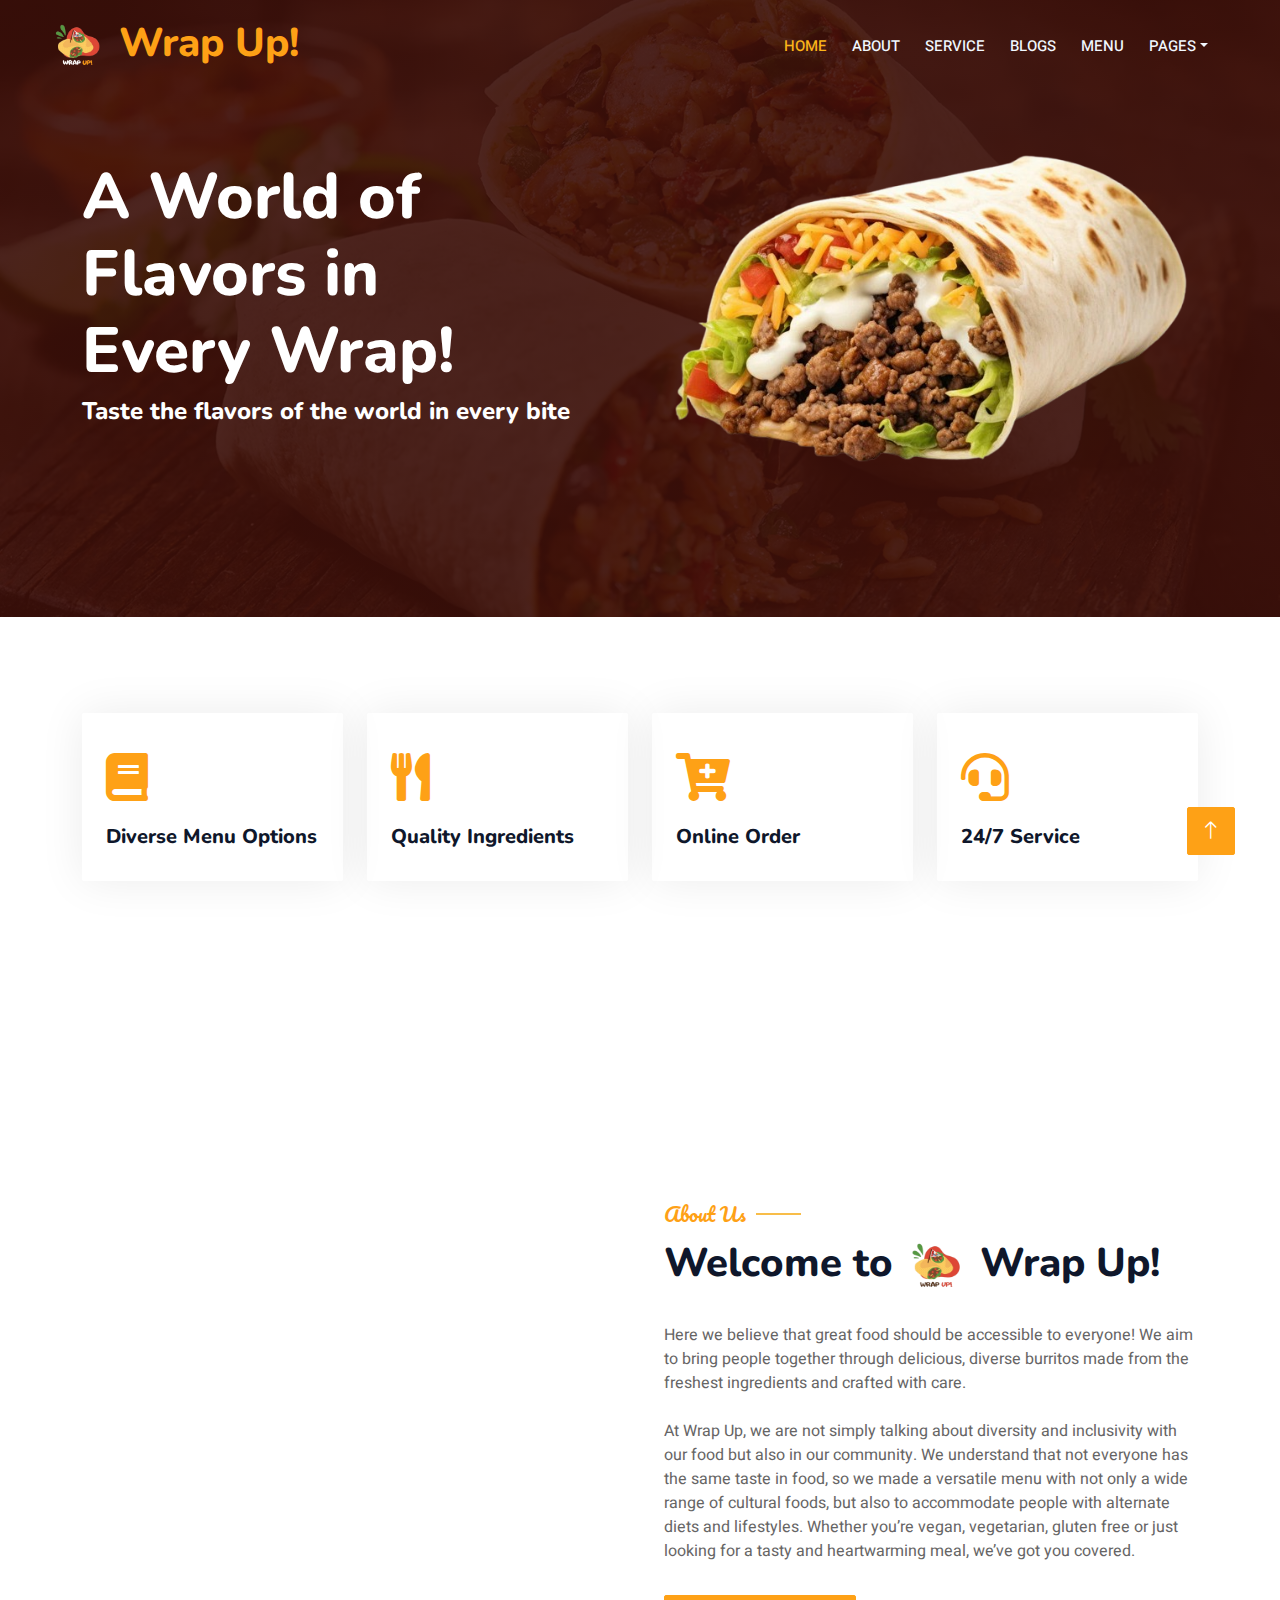
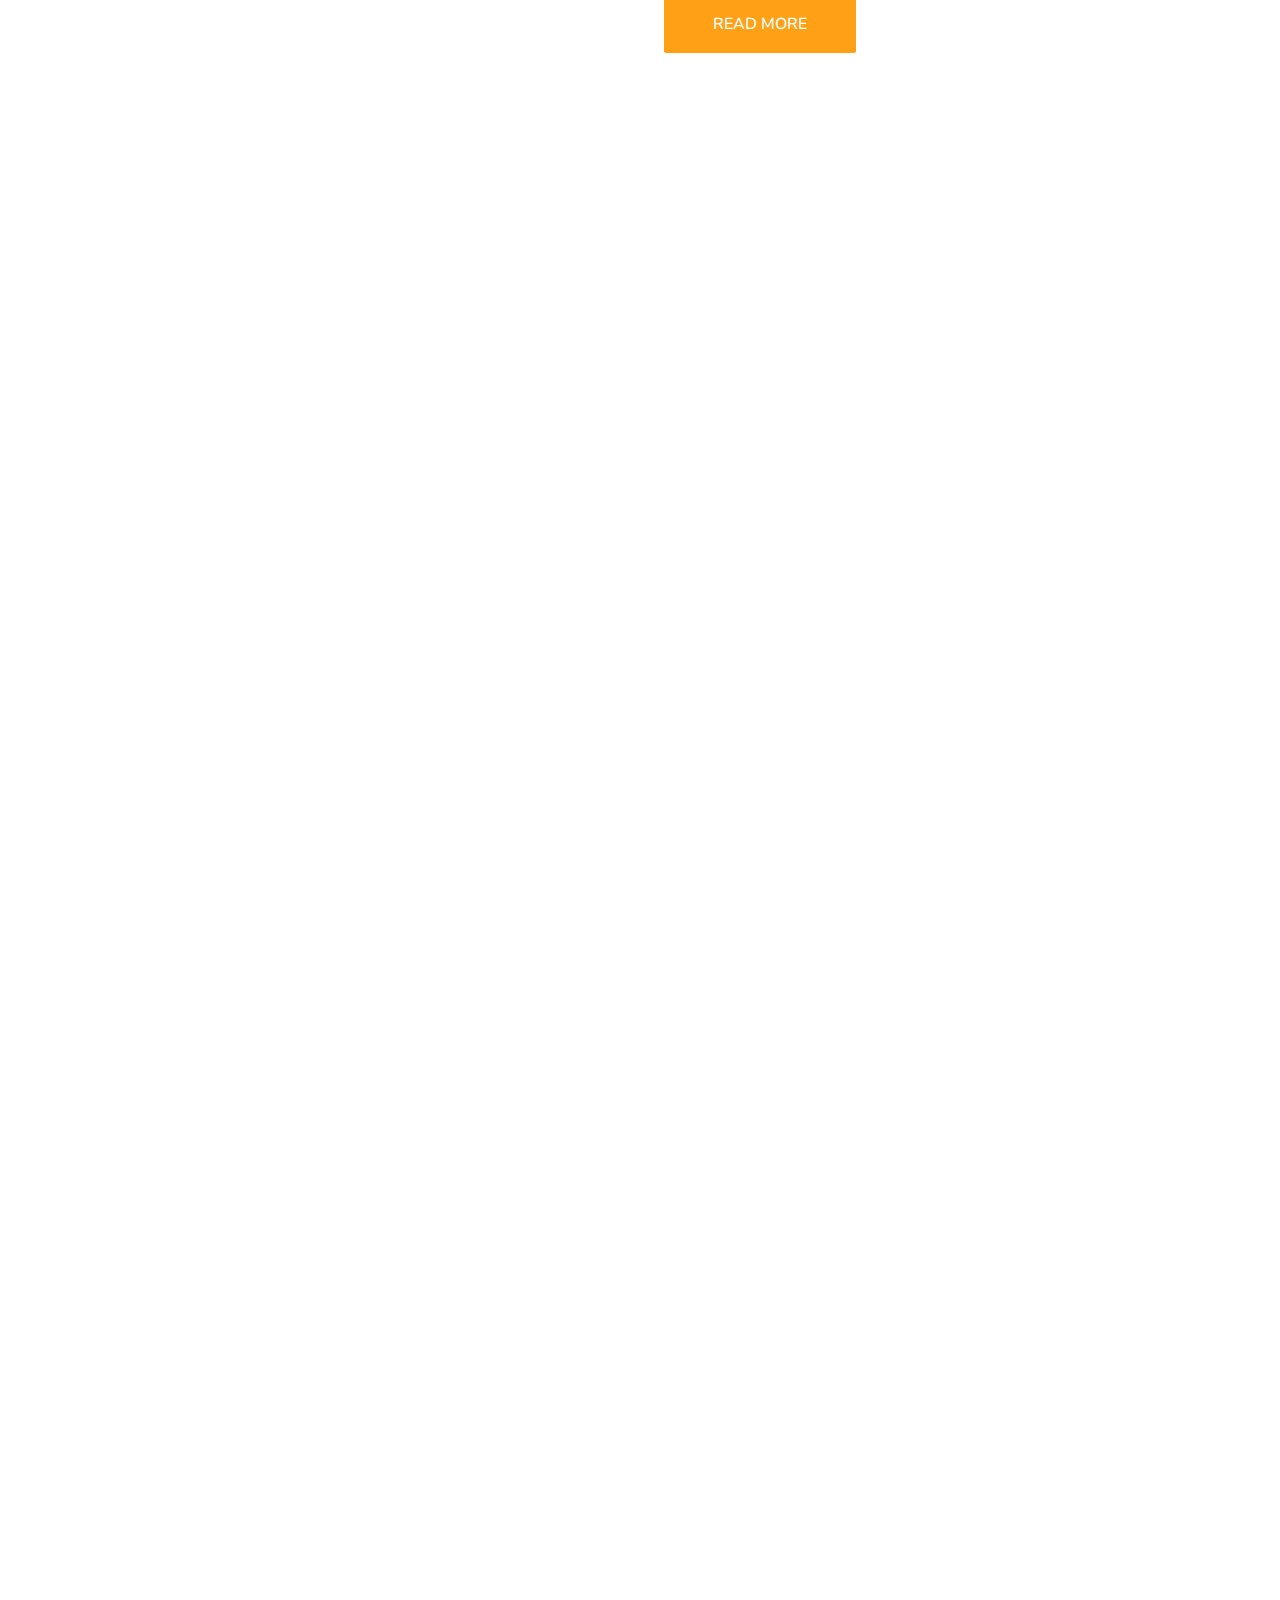
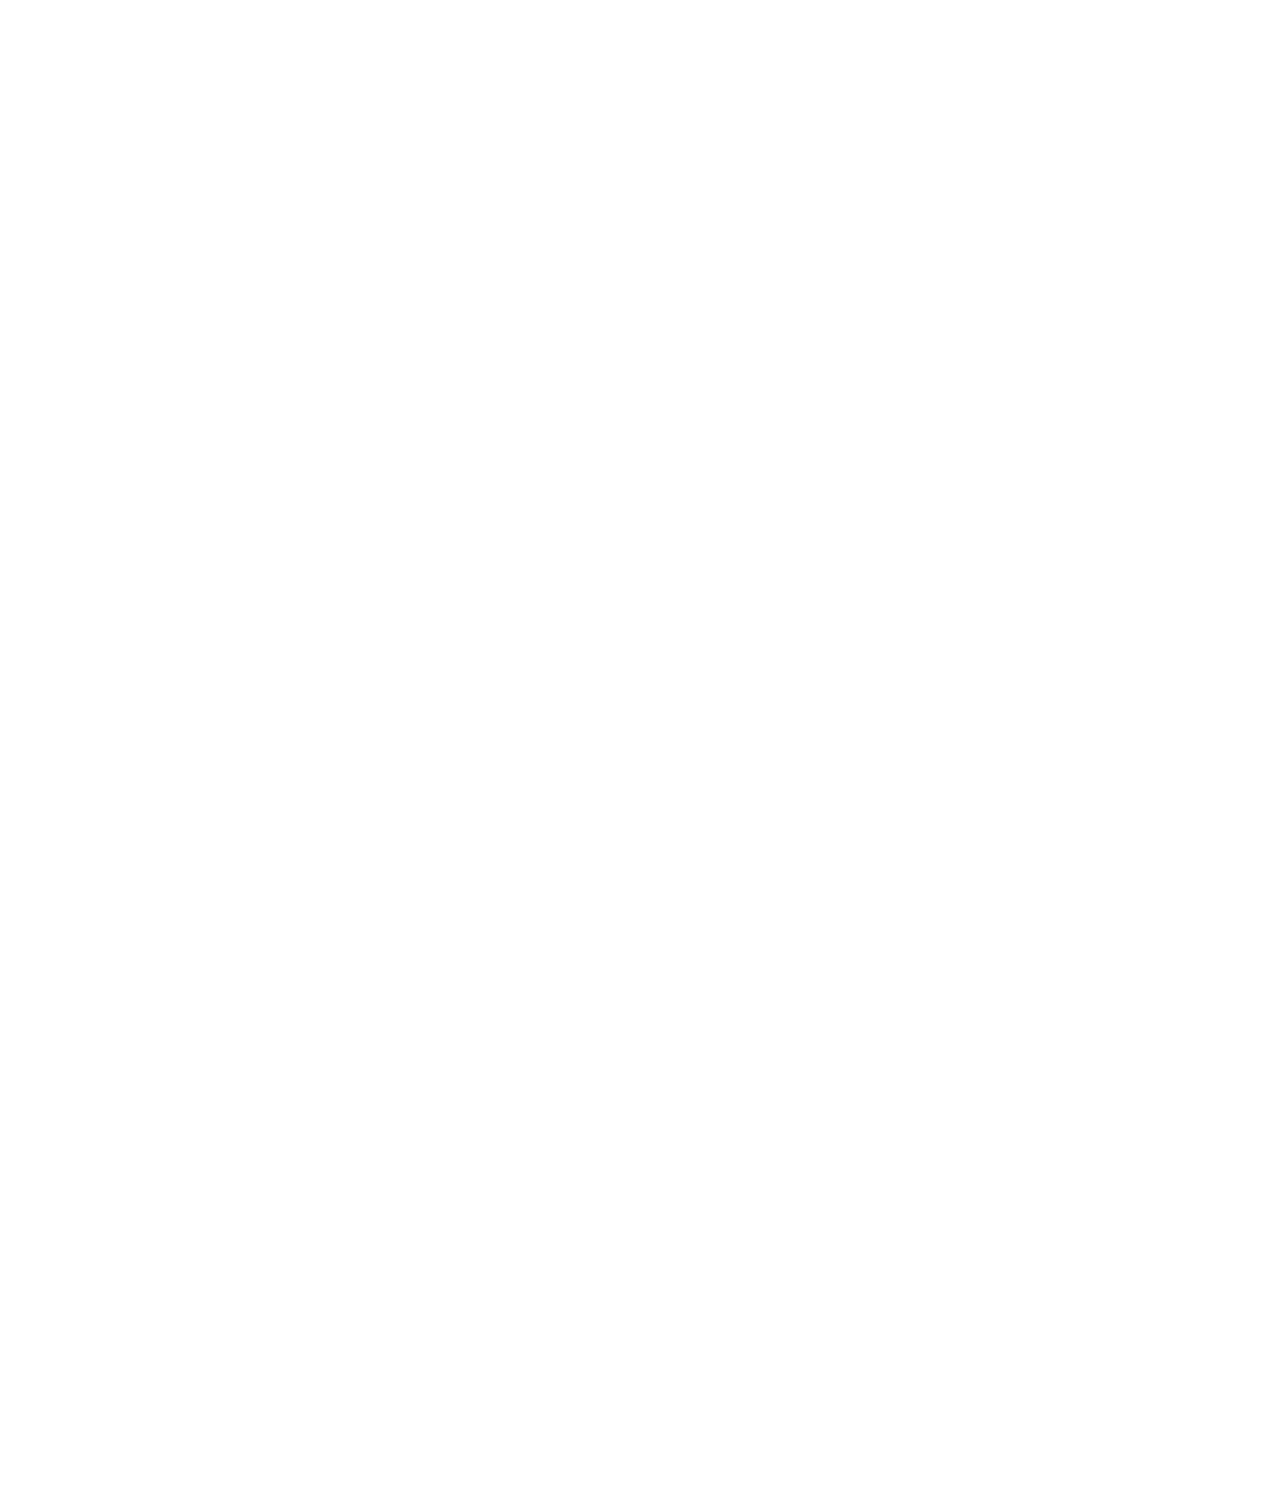
==== index.html @ 7a6b72e2 "Add files via upload" ====
<!DOCTYPE html>
<html lang="en">

<head>
    <meta charset="utf-8">
    <title>Wrap Up!</title>
    <meta content="width=device-width, initial-scale=1.0" name="viewport">
    <meta content="" name="keywords">
    <meta content="" name="description">

    <!-- Favicon -->
    <link href="img/favicon.ico" rel="icon">

    <!-- Google Web Fonts -->
    <link rel="preconnect" href="https://fonts.googleapis.com">
    <link rel="preconnect" href="https://fonts.gstatic.com" crossorigin>
    <link href="https://fonts.googleapis.com/css2?family=Heebo:wght@400;500;600&family=Nunito:wght@600;700;800&family=Pacifico&display=swap" rel="stylesheet">

    <!-- Icon Font Stylesheet -->
    <link href="https://cdnjs.cloudflare.com/ajax/libs/font-awesome/5.10.0/css/all.min.css" rel="stylesheet">
    <link href="https://cdn.jsdelivr.net/npm/bootstrap-icons@1.4.1/font/bootstrap-icons.css" rel="stylesheet">

    <!-- Libraries Stylesheet -->
    <link href="lib/animate/animate.min.css" rel="stylesheet">
    <link href="lib/owlcarousel/assets/owl.carousel.min.css" rel="stylesheet">
    <link href="lib/tempusdominus/css/tempusdominus-bootstrap-4.min.css" rel="stylesheet" />

    <!-- Customized Bootstrap Stylesheet -->
    <link href="css/bootstrap.min.css" rel="stylesheet">

    <!-- Template Stylesheet -->
    <link href="css/style.css" rel="stylesheet">
</head>

<body>
    <div class="container-xxl bg-white p-0">
        <!-- Spinner Start -->
        <div id="spinner" class="show bg-white position-fixed translate-middle w-100 vh-100 top-50 start-50 d-flex align-items-center justify-content-center">
            <div class="spinner-border text-primary" style="width: 3rem; height: 3rem;" role="status">
                <span class="sr-only">Loading...</span>
            </div>
        </div>
        <!-- Spinner End -->


        <!-- Navbar & Hero Start -->
        <div class="container-xxl position-relative p-0">
            <nav class="navbar navbar-expand-lg navbar-dark bg-dark px-4 px-lg-5 py-3 py-lg-0">
                <a href="index.html" class="navbar-brand p-0">
                    <h1 class="text-primary m-0"><img src="img/WRAP_UP_LOGO1.png"> Wrap Up!</h1>
                    <!-- <img src="img/logo.png" alt="Logo"> -->
                </a>
                <button class="navbar-toggler" type="button" data-bs-toggle="collapse" data-bs-target="#navbarCollapse">
                    <span class="fa fa-bars"></span>
                </button>
                <div class="collapse navbar-collapse" id="navbarCollapse">
                    <div class="navbar-nav ms-auto py-0 pe-4">
                        <a href="index.html" class="nav-item nav-link active">Home</a>
                        <a href="about.html" class="nav-item nav-link">About</a>
                        <a href="service.html" class="nav-item nav-link">Service</a>
			<a href="blogs.html" class="nav-item nav-link">Blogs</a>
                        <a href="menu.html" class="nav-item nav-link">Menu</a>
                        <div class="nav-item dropdown">
                            <a href="#" class="nav-link dropdown-toggle" data-bs-toggle="dropdown">Pages</a>
                            <div class="dropdown-menu m-0">
                                <a href="team.html" class="dropdown-item">Our Team</a>
                                <a href="testimonial.html" class="dropdown-item">Testimonial</a>
                            </div>
                        </div>
		</div>
	<div>
            </nav>

            <div class="container-xxl py-5 bg-dark hero-header mb-5">
                <div class="container my-5 py-5">
                    <div class="row align-items-center g-5">
                        <div class="col-lg-6 text-center text-lg-start">
                            <h1 class="display-3 text-white animated slideInLeft">A World of Flavors in<br>Every Wrap!</h1>
                            <h4 class="text-white animated slideInLeft mb-4 pb-2">Taste the flavors of the world in every bite</h4>
                        </div>
                        <div class="col-lg-6 text-center text-lg-end overflow-hidden">
                            <img class="img-fluid" src="img/burrito.png">
                        </div>
                    </div>
                </div>
            </div>
        </div>
        <!-- Navbar & Hero End -->


        <!-- Service Start -->
        <div class="container-xxl py-5">
            <div class="container">
                <div class="row g-4">
                    <div class="col-lg-3 col-sm-6 wow fadeInUp" data-wow-delay="0.1s">
                        <div class="service-item rounded pt-3">
                            <div class="p-4">
                                <i class="fa fa-3x fa-book text-primary mb-4"></i>
                                <h5>Diverse Menu Options</h5>
                            </div>
                        </div>
                    </div>
                    <div class="col-lg-3 col-sm-6 wow fadeInUp" data-wow-delay="0.3s">
                        <div class="service-item rounded pt-3">
                            <div class="p-4">
                                <i class="fa fa-3x fa-utensils text-primary mb-4"></i>
                                <h5>Quality Ingredients</h5>
                            </div>
                        </div>
                    </div>
                    <div class="col-lg-3 col-sm-6 wow fadeInUp" data-wow-delay="0.5s">
                        <div class="service-item rounded pt-3">
                            <div class="p-4">
                                <i class="fa fa-3x fa-cart-plus text-primary mb-4"></i>
                                <h5>Online Order</h5>
                            </div>
                        </div>
                    </div>
                    <div class="col-lg-3 col-sm-6 wow fadeInUp" data-wow-delay="0.7s">
                        <div class="service-item rounded pt-3">
                            <div class="p-4">
                                <i class="fa fa-3x fa-headset text-primary mb-4"></i>
                                <h5>24/7 Service</h5>
                            </div>
                        </div>
                    </div>
		<div class="col-lg-3 col-sm-6 wow fadeInUp" data-wow-delay="0.7s">
                        <div class="service-item rounded pt-3">
                            <div class="p-4">
                                <i class="fa fa-3x fa-handshake text-primary mb-4"></i>
                                <h5>Community Engagement</h5>
                            </div>
                        </div>
                    </div>
			<div class="col-lg-3 col-sm-6 wow fadeInUp" data-wow-delay="0.7s">
                        <div class="service-item rounded pt-3">
                            <div class="p-4">
                                <i class="fa fa-3x fa-globe text-primary mb-4"></i>
                                <h5>Wide-Ranging Branches</h5>
                            </div>
                        </div>
                    </div>
			<div class="col-lg-3 col-sm-6 wow fadeInUp" data-wow-delay="0.7s">
                        <div class="service-item rounded pt-3">
                            <div class="p-4">
                                <i class="fa fa-3x fa-star text-primary mb-4"></i>
                                <h5>Seasonal Specials</h5>
                            </div>
                        </div>
                    </div>
			<div class="col-lg-3 col-sm-6 wow fadeInUp" data-wow-delay="0.7s">
                        <div class="service-item rounded pt-3">
                            <div class="p-4">
                                <i class="fa fa-3x fa-tree text-primary mb-4"></i>
                                <h5>Sustainable Practices</h5>
                            </div>
                        </div>
                    </div>
                </div>
            </div>
        </div>
        <!-- Service End -->


        <!-- About Start -->
        <div class="container-xxl py-5">
            <div class="container">
                <div class="row g-5 align-items-center">
                    <div class="col-lg-6">
                        <div class="row g-3">
                            <div class="col-6 text-start">
                                <img class="img-fluid rounded w-100 wow zoomIn" data-wow-delay="0.1s" src="img/about-1.jpg">
                            </div>
                            <div class="col-6 text-start">
                                <img class="img-fluid rounded w-75 wow zoomIn" data-wow-delay="0.3s" src="img/about-2.jpg" style="margin-top: 25%;">
                            </div>
                            <div class="col-6 text-end">
                                <img class="img-fluid rounded w-75 wow zoomIn" data-wow-delay="0.5s" src="img/aboutt-3.jpg">
                            </div>
                            <div class="col-6 text-end">
                                <img class="img-fluid rounded w-100 wow zoomIn" data-wow-delay="0.7s" src="img/bg-burrito.png">
                            </div>
                        </div>
                    </div>
                    <div class="col-lg-6">
                        <h5 class="section-title ff-secondary text-start text-primary fw-normal">About Us</h5>
                        <h1 class="mb-4">Welcome to <img src= "img/WRAP_UP_LOGO.png"style="width:65px;height:65px;"> Wrap Up!</h1>
                        <p class="mb-4">Here we believe that great food should be accessible to everyone! We aim to bring people together through delicious, diverse burritos made from the freshest ingredients and crafted with care.</p>
                        <p class="mb-4">At Wrap Up, we are not simply talking about diversity and inclusivity with our food but also in our community. We understand that not everyone has the same taste in food, so we made a versatile menu with not only a wide range of cultural foods, but also to accommodate people with alternate diets and lifestyles. Whether you’re vegan, vegetarian, gluten free or just looking for a tasty and heartwarming meal, we’ve got you covered.</p>

                        <a class="btn btn-primary py-3 px-5 mt-2" href="about.html">Read More</a>
                    </div>
                </div>
            </div>
        </div>
        <!-- About End -->

	<!-- Blogs Start -->
<section class="blog-section py-5">
    <div class="container">
	<div class="text-center wow fadeInUp" data-wow-delay="0.1s">
            <h5 class="section-title ff-secondary text-center text-primary fw-normal">Blogs</h5>
            <h1 class="mb-5">Blogs</h1>
        </div>
        <div class="row g-4 justify-content-center">
            
            <!-- Blog 1: Taste the World in Every Wrap: Wrap Up! -->
            <div class="col-lg-4 col-sm-6">
                <div class="blog-container p-4 rounded shadow wow fadeInUp">
                    <h3>Taste the World in Every Wrap: Wrap Up!</h3>
                    <p>
                        Are you trying to find a spot that serves really good burritos? Do you wish to try something new and different in flavor? Or are you someone who simply wants to enjoy the flavors of their own culture? Well look no further, <b>Wrap Up</b> is here to deliver!
                    </p>
                    <a href="https://docs.google.com/document/d/1_zG4DPcIBnSYNC02WjpDcqS7SBZ_3AWkLiC0ptI9mXk/edit?tab=t.0" class="btn btn-primary mt-3">Read More</a>
                </div>
            </div>

            <!-- Blog 2: A Safe Bite, A Sustainable Future -->
            <div class="col-lg-4 col-sm-6">
                <div class="blog-container p-4 rounded shadow wow fadeInUp" data-wow-delay="0.2s">
                    <h3>A Safe Bite, A Sustainable Future</h3>
                    <p>
                        Our commitment to food safety and sustainable practices, as well as our commitment to providing quality food with the support of our local farms.
                    </p>
                    <a href="a" class="btn btn-primary mt-3">Read More</a>
                </div>
            </div>

            <!-- Blog 3: Wrap your way: Celebrating Diversity in Every Bite -->
            <div class="col-lg-4 col-sm-6">
                <div class="blog-container p-4 rounded shadow wow fadeInUp" data-wow-delay="0.4s">
                    <h3>Wrap your way: Celebrating Diversity in Every Bite</h3>
                    <p>
                        Customizable wraps and sustainable food options.
                    </p>
                    <a href="b" class="btn btn-primary mt-3">Read More</a>
                </div>
            </div>

            <!-- Blog 4: Wrap Up goes from Local to Global! -->
            <div class="col-lg-4 col-sm-6">
                <div class="blog-container p-4 rounded shadow wow fadeInUp" data-wow-delay="0.6s">
                    <h3>Wrap Up goes from Local to Global!</h3>
                    <p>
                        We, Wrap Up, a small local business, is going global!
                    </p>
                    <a href="c" class="btn btn-primary mt-3">Read More</a>
                </div>
            </div>

            <!-- Blog 5: From the Kitchen to the Classroom -->
            <div class="col-lg-4 col-sm-6">
                <div class="blog-container p-4 rounded shadow wow fadeInUp" data-wow-delay="0.8s">
                    <h3>From the Kitchen to the Classroom</h3>
                    <p>
                       	One of Wrap Up's goals and services is community engagement. We have conducted an event where we give out free food to students in public schools in need.
                    </p>
                    <a href="d" class="btn btn-primary mt-3">Read More</a>
                </div>
            </div>
        </div>
    </div>
</section>
	<!-- Blogs End -->

        <!-- Menu Start -->
        <div class="container-xxl py-5">
            <div class="container">
                <div class="text-center wow fadeInUp" data-wow-delay="0.1s">
                    <h5 class="section-title ff-secondary text-center text-primary fw-normal">Food Menu</h5>
                    <h1 class="mb-5">Most Popular Items</h1>
                </div>
                <div class="tab-class text-center wow fadeInUp" data-wow-delay="0.1s">
                    <div class="tab-content">
                        <div id="tab-1" class="tab-pane fade show p-0 active">
                            <div class="row g-4">
                                <div class="col-lg-6">
                                    <div class="d-flex align-items-center">
                                        <img class="flex-shrink-0 img-fluid rounded" src="img/1.jpg" alt="" style="width: 80px;height:70px">
                                        <div class="w-100 d-flex flex-column text-start ps-4">
                                            <h5 class="d-flex justify-content-between border-bottom pb-2">
                                                <span>Adobo Burrito</span>
						
                                            </h5>
                                        <small class="fst-italic">Tender adobo-marinated meat, rice, beans, and toppings, all wrapped in a warm flour 						tortilla.</small>
					</div>
                                    </div>
                                </div>
                                <div class="col-lg-6">
                                    <div class="d-flex align-items-center">
                                        <img class="flex-shrink-0 img-fluid rounded" src="img/2.jpg" alt="" style="width: 80px;height:70px">
                                        <div class="w-100 d-flex flex-column text-start ps-4">
                                            <h5 class="d-flex justify-content-between border-bottom pb-2">
                                                <span>Teriyaki Chicken Burrito</span>
                                            </h5>
					<small class="fst-italic">Grilled chicken glazed with teriyaki sauce, rice, veggies, and toppings, all 							wrapped in a flour tortilla.</small>
                                        </div>
                                    </div>
                                </div>
                                <div class="col-lg-6">
                                    <div class="d-flex align-items-center">
                                        <img class="flex-shrink-0 img-fluid rounded" src="img/3.jpg" alt="" style="width: 80px;height:70px">
                                        <div class="w-100 d-flex flex-column text-start ps-4">
                                            <h5 class="d-flex justify-content-between border-bottom pb-2">
                                                <span>Burrito De Carnitas</span>
                                            </h5>
						<small class="fst-italic">Slow-cooked tender pork carnitas, rice, beans, and fresh toppings, all wrapped in a flour tortilla.</small>
                                        </div>
                                    </div>
                                </div>
                                <div class="col-lg-6">
                                    <div class="d-flex align-items-center">
                                        <img class="flex-shrink-0 img-fluid rounded" src="img/4.jpg" alt="" style="width: 80px;height:70px">
                                        <div class="w-100 d-flex flex-column text-start ps-4">
                                            <h5 class="d-flex justify-content-between border-bottom pb-2">
                                                <span>Full English Breakfast Burrito</span>
                                            </h5>
						<small class="fst-italic">Scrambled eggs, bacon, sausage, baked beans, grilled tomatoes, and mushrooms, all wrapped in a flour tortilla.</small>
                                        </div>
                                    </div>
                                </div>
                                <div class="col-lg-6">
                                    <div class="d-flex align-items-center">
                                        <img class="flex-shrink-0 img-fluid rounded" src="img/5.jpg" alt="" style="width: 80px;height:70px">
                                        <div class="w-100 d-flex flex-column text-start ps-4">
                                            <h5 class="d-flex justify-content-between border-bottom pb-2">
                                                <span>Kimchi Bulgogi Burrito</span>
                                            </h5>
						<small class="fst-italic">Marinated bulgogi beef, spicy kimchi, rice, and fresh veggies, all wrapped in a flour tortilla.</small>
                                        </div>
                                    </div>
                                </div>
                                <div class="col-lg-6">
                                    <div class="d-flex align-items-center">
                                        <img class="flex-shrink-0 img-fluid rounded" src="img/6.jpg" alt="" style="width: 80px;height:70px">
                                        <div class="w-100 d-flex flex-column text-start ps-4">
                                            <h5 class="d-flex justify-content-between border-bottom pb-2">
                                                <span>Special: Burrito Albento Box</span>
                                            </h5>
					<small class="fst-italic">Burrito bowl in a bento box. Choose your own ingredients for your burrito bento with Albento and Wrap Up!</small>
                                        </div>
                                    </div>
                                </div>
                                <div class="col-lg-6">
                                    <div class="d-flex align-items-center">
                                        <img class="flex-shrink-0 img-fluid rounded" src="img/7.png" alt="" style="width: 80px;height:70px">
                                        <div class="w-100 d-flex flex-column text-start ps-4">
                                            <h5 class="d-flex justify-content-between border-bottom pb-2">
                                                <span>Duck Yangzhou Burrito</span>
                                            </h5>
					<small class="fst-italic">A warm tortilla wraps authenthic Yangzhou fried rice, tender slow-roasted duck, crisp veggies, and a touch of five-spice.</small>
                                        </div>
                                    </div>
                                </div>
                                <div class="col-lg-6">
                                    <div class="d-flex align-items-center">
                                        <img class="flex-shrink-0 img-fluid rounded" src="img/8.png" alt="" style="width: 80px;height:70px">
                                        <div class="w-100 d-flex flex-column text-start ps-4">
                                            <h5 class="d-flex justify-content-between border-bottom pb-2">
                                                <span>Special: Custom Wrap</span>
                                            </h5>
                                            <small class="fst-italic">Customize your own burrito in the 'Build Your Own Wrap' stations at our physical locations, or custom order online.</small>
                                        </div>
                                    </div>
                                </div>
                            </div>
                        </div>
                    </div>
                </div>
            </div>
        </div>
        <!-- Menu End -->

        <!-- Team Start -->
<div class="container-xxl pt-5 pb-3">
    <div class="container">
        <div class="text-center wow fadeInUp" data-wow-delay="0.1s">
            <h5 class="section-title ff-secondary text-center text-primary fw-normal">Team</h5>
            <h1 class="mb-5">Members</h1>
        </div>
        <div class="row g-4 justify-content-center">
            <div class="col-lg-3 col-md-6 wow fadeInUp" data-wow-delay="0.1s">
                <div class="team-item text-center rounded overflow-hidden">
                    <div class="rounded-circle overflow-hidden m-4">
                        <img class="img-fluid" src="img/team-1.jpg" alt="">
                    </div>
                    <h5 class="mb-0">Asenath Duerme</h5>
                    <small>Creator</small>
                    <div class="d-flex justify-content-center mt-3">
                        <a class="btn btn-square btn-primary mx-1" href=""><i class="fab fa-facebook-f"></i></a>
                        <a class="btn btn-square btn-primary mx-1" href=""><i class="fab fa-twitter"></i></a>
                        <a class="btn btn-square btn-primary mx-1" href=""><i class="fab fa-instagram"></i></a>
                    </div>
                </div>
            </div>
            <div class="col-lg-3 col-md-6 wow fadeInUp" data-wow-delay="0.5s">
                <div class="team-item text-center rounded overflow-hidden">
                    <div class="rounded-circle overflow-hidden m-4">
                        <img class="img-fluid" src="img/team-3.jpg" alt="">
                    </div>
                    <h5 class="mb-0">Barbara Llarena</h5>
                    <small>Creator</small>
                    <div class="d-flex justify-content-center mt-3">
                        <a class="btn btn-square btn-primary mx-1" href=""><i class="fab fa-facebook-f"></i></a>
                        <a class="btn btn-square btn-primary mx-1" href=""><i class="fab fa-twitter"></i></a>
                        <a class="btn btn-square btn-primary mx-1" href=""><i class="fab fa-instagram"></i></a>
                    </div>
                </div>
            </div>
            <div class="col-lg-3 col-md-6 wow fadeInUp" data-wow-delay="0.7s">
                <div class="team-item text-center rounded overflow-hidden">
                    <div class="rounded-circle overflow-hidden m-4">
                        <img class="img-fluid" src="img/isshi.png" alt="">
                    </div>
                    <h5 class="mb-0">Ishanna Papa</h5>
                    <small>Creator</small>
                    <div class="d-flex justify-content-center mt-3">
                        <a class="btn btn-square btn-primary mx-1" href=""><i class="fab fa-facebook-f"></i></a>
                        <a class="btn btn-square btn-primary mx-1" href=""><i class="fab fa-twitter"></i></a>
                        <a class="btn btn-square btn-primary mx-1" href=""><i class="fab fa-instagram"></i></a>
                    </div>
                </div>
            </div>
        </div>
    </div>
</div>
        <!-- Team End -->


        <!-- Testimonial Start -->
        <div class="container-xxl py-5 wow fadeInUp" data-wow-delay="0.1s">
            <div class="container">
                <div class="text-center">
                    <h5 class="section-title ff-secondary text-center text-primary fw-normal">Testimonial</h5>
                    <h1 class="mb-5">Our Clients Say!!!</h1>
                </div>
                <div class="owl-carousel testimonial-carousel">
                    <div class="testimonial-item bg-transparent border rounded p-4">
                        <i class="fa fa-quote-left fa-2x text-primary mb-3"></i>
                        <p>Dolor et eos labore, stet justo sed est sed. Diam sed sed dolor stet amet eirmod eos labore diam</p>
                        <div class="d-flex align-items-center">
                            <img class="img-fluid flex-shrink-0 rounded-circle" src="img/testimonial-1.jpg" style="width: 50px; height: 50px;">
                            <div class="ps-3">
                                <h5 class="mb-1">Client Name</h5>
                                <small>Profession</small>
                            </div>
                        </div>
                    </div>
                    <div class="testimonial-item bg-transparent border rounded p-4">
                        <i class="fa fa-quote-left fa-2x text-primary mb-3"></i>
                        <p>Dolor et eos labore, stet justo sed est sed. Diam sed sed dolor stet amet eirmod eos labore diam</p>
                        <div class="d-flex align-items-center">
                            <img class="img-fluid flex-shrink-0 rounded-circle" src="img/testimonial-2.jpg" style="width: 50px; height: 50px;">
                            <div class="ps-3">
                                <h5 class="mb-1">Client Name</h5>
                                <small>Profession</small>
                            </div>
                        </div>
                    </div>
                    <div class="testimonial-item bg-transparent border rounded p-4">
                        <i class="fa fa-quote-left fa-2x text-primary mb-3"></i>
                        <p>Dolor et eos labore, stet justo sed est sed. Diam sed sed dolor stet amet eirmod eos labore diam</p>
                        <div class="d-flex align-items-center">
                            <img class="img-fluid flex-shrink-0 rounded-circle" src="img/testimonial-3.jpg" style="width: 50px; height: 50px;">
                            <div class="ps-3">
                                <h5 class="mb-1">Client Name</h5>
                                <small>Profession</small>
                            </div>
                        </div>
                    </div>
                </div>
            </div>
        </div>
        <!-- Testimonial End -->
        

        <!-- Footer Start -->
        <div class="container-fluid bg-dark text-light footer pt-5 mt-5 wow fadeIn" data-wow-delay="0.1s">
            <div class="container py-5">
                <div class="row g-5">
                    <div class="col-lg-3 col-md-6">
                        <h4 class="section-title ff-secondary text-start text-primary fw-normal mb-4">Company</h4>
                        <a class="btn btn-link" href="">About Us</a>
                        <a class="btn btn-link" href="">Contact Us</a>
                        <a class="btn btn-link" href="">Reservation</a>
                        <a class="btn btn-link" href="">Privacy Policy</a>
                        <a class="btn btn-link" href="">Terms & Condition</a>
                    </div>
                    <div class="col-lg-3 col-md-6">
                        <h4 class="section-title ff-secondary text-start text-primary fw-normal mb-4">Socials</h4>
                        <p class="mb-2" style="font-size: 15px;"><i class="fa fa-envelope me-3"></i>wrap.up.official123@gmail.com</p>
                        <div class="d-flex pt-2">
                            <a class="btn btn-outline-light btn-social" href="https://www.instagram.com/_wrap__up/"><i class="fab fa-instagram"></i></a>
                            <a class="btn btn-outline-light btn-social" href="https://www.facebook.com/profile.php?id=61565704381450"><i class="fab fa-facebook-f"></i></a>
                            <a class="btn btn-outline-light btn-social" href="https://www.tiktok.com/@wrap.up.official?_t=8rDbeCfKOZt&_r=1 
"><img src="img/tiktok.png" style="width:15px";height:"15px"></i></a>
                        </div>
                    </div>
                    <div class="col-lg-3 col-md-6">
                        <h4 class="section-title ff-secondary text-start text-primary fw-normal mb-4">Open</h4>
                        <p><i class="fa fa-clock me-3"></i>24/7</p>
                    </div>
                    <div class="col-lg-3 col-md-6">
                        <h4 class="section-title ff-secondary text-start text-primary fw-normal mb-4">Newsletter</h4>
                        <p>Stay up to date on our latest news and products!</p>
                        <div class="position-relative mx-auto" style="max-width: 400px;">
                            <input class="form-control border-primary w-100 py-3 ps-4 pe-5" type="text" placeholder="Your email">
                            <button type="button" class="btn btn-primary py-2 position-absolute top-0 end-0 mt-2 me-2">SignUp</button>
                        </div>
                    </div>
                </div>
            </div>
            <div class="container">
                <div class="copyright">
                    <div class="row">
                        <div class="col-md-6 text-center text-md-start mb-3 mb-md-0">
                            &copy; <a class="border-bottom" href="#">Wrap Up!</a>, All Right Reserved. 
							
							<!--/*** This template is free as long as you keep the footer author’s credit link/attribution link/backlink. If you'd like to use the template without the footer author’s credit link/attribution link/backlink, you can purchase the Credit Removal License from "https://htmlcodex.com/credit-removal". Thank you for your support. ***/-->
							Designed By <a class="border-bottom" href="https://htmlcodex.com">HTML Codex</a>
                        </div>
                        <div class="col-md-6 text-center text-md-end">
                            <div class="footer-menu">
                                <a href="">Home</a>
                                <a href="">Cookies</a>
                                <a href="">Help</a>
                                <a href="">FQAs</a>
                            </div>
                        </div>
                    </div>
                </div>
            </div>
        </div>
        <!-- Footer End -->


        <!-- Back to Top -->
        <a href="#" class="btn btn-lg btn-primary btn-lg-square back-to-top"><i class="bi bi-arrow-up"></i></a>
    </div>

    <!-- JavaScript Libraries -->
    <script src="https://code.jquery.com/jquery-3.4.1.min.js"></script>
    <script src="https://cdn.jsdelivr.net/npm/bootstrap@5.0.0/dist/js/bootstrap.bundle.min.js"></script>
    <script src="lib/wow/wow.min.js"></script>
    <script src="lib/easing/easing.min.js"></script>
    <script src="lib/waypoints/waypoints.min.js"></script>
    <script src="lib/counterup/counterup.min.js"></script>
    <script src="lib/owlcarousel/owl.carousel.min.js"></script>
    <script src="lib/tempusdominus/js/moment.min.js"></script>
    <script src="lib/tempusdominus/js/moment-timezone.min.js"></script>
    <script src="lib/tempusdominus/js/tempusdominus-bootstrap-4.min.js"></script>

    <!-- Template Javascript -->
    <script src="js/main.js"></script>
</body>

</html>
---- css/style.css ----
/********** Template CSS **********/
:root {
    --primary: #f8bd49;
    --light: #F1F8FF;
    --dark: #921e04;
}

.ff-secondary {
    font-family: 'Pacifico', cursive;
}

.fw-medium {
    font-weight: 600 !important;
}

.fw-semi-bold {
    font-weight: 700 !important;
}

.back-to-top {
    position: fixed;
    display: none;
    right: 45px;
    bottom: 45px;
    z-index: 99;
}


/*** Spinner ***/
#spinner {
    opacity: 0;
    visibility: hidden;
    transition: opacity .5s ease-out, visibility 0s linear .5s;
    z-index: 99999;
}

#spinner.show {
    transition: opacity .5s ease-out, visibility 0s linear 0s;
    visibility: visible;
    opacity: 1;
}


/*** Button ***/
.btn {
    font-family: 'Nunito', sans-serif;
    font-weight: 500;
    text-transform: uppercase;
    transition: .5s;
}

.btn.btn-primary,
.btn.btn-secondary {
    color: #FFFFFF;
}

.btn-square {
    width: 38px;
    height: 38px;
}

.btn-sm-square {
    width: 32px;
    height: 32px;
}

.btn-lg-square {
    width: 48px;
    height: 48px;
}

.btn-square,
.btn-sm-square,
.btn-lg-square {
    padding: 0;
    display: flex;
    align-items: center;
    justify-content: center;
    font-weight: normal;
    border-radius: 2px;
}


/*** Navbar ***/
.navbar-dark .navbar-nav .nav-link {
    position: relative;
    margin-left: 25px;
    padding: 35px 0;
    font-size: 15px;
    color: var(--light) !important;
    text-transform: uppercase;
    font-weight: 500;
    outline: none;
    transition: .5s;
}

.sticky-top.navbar-dark .navbar-nav .nav-link {
    padding: 20px 0;
}

.navbar-dark .navbar-nav .nav-link:hover,
.navbar-dark .navbar-nav .nav-link.active {
    color: #fcb519 !important;
}

.navbar-dark .navbar-brand img {
    max-height: 60px;
    transition: .5s;
}

.sticky-top.navbar-dark .navbar-brand img {
    max-height: 45px;
}

@media (max-width: 991.98px) {
    .sticky-top.navbar-dark {
        position: relative;
    }

    .navbar-dark .navbar-collapse {
        margin-top: 15px;
        border-top: 1px solid rgba(255, 255, 255, .1)
    }

    .navbar-dark .navbar-nav .nav-link,
    .sticky-top.navbar-dark .navbar-nav .nav-link {
        padding: 10px 0;
        margin-left: 0;
    }

    .navbar-dark .navbar-brand img {
        max-height: 45px;
    }
}

@media (min-width: 992px) {
    .navbar-dark {
        position: absolute;
        width: 100%;
        top: 0;
        left: 0;
        z-index: 999;
        background: transparent !important;
    }
    
    .sticky-top.navbar-dark {
        position: fixed;
        background: var(--dark) !important;
    }
}


/*** Hero Header ***/
.hero-header {
    background: linear-gradient(rgba(59, 15, 9,.9), rgba(59, 15, 9,.9)), url(../img/bg-burrito.png);
    background-position: center center;
    background-repeat: no-repeat;
    background-size: cover;
}

.breadcrumb-item + .breadcrumb-item::before {
    color: rgba(255, 255, 255, .5);
}


/*** Section Title ***/
.section-title {
    position: relative;
    display: inline-block;
}

.section-title::before {
    position: absolute;
    content: "";
    width: 45px;
    height: 2px;
    top: 50%;
    left: -55px;
    margin-top: -1px;
    background: var(--primary);
}

.section-title::after {
    position: absolute;
    content: "";
    width: 45px;
    height: 2px;
    top: 50%;
    right: -55px;
    margin-top: -1px;
    background: var(--primary);
}

.section-title.text-start::before,
.section-title.text-end::after {
    display: none;
}


/*** Service ***/
.service-item {
    box-shadow: 0 0 45px rgba(0, 0, 0, .08);
    transition: .5s;
}

.service-item:hover {
    background: var(--primary);
}

.service-item * {
    transition: .5s;
}

.service-item:hover * {
    color: var(--light) !important;
}


/*** Food Menu ***/
.nav-pills .nav-item .active {
    border-bottom: 2px solid var(--primary);
}

/*** Team ***/
.team-item {
    box-shadow: 0 0 45px rgba(0, 0, 0, .08);
    height: calc(100% - 38px);
    transition: .5s;
}

.team-item img {
    transition: .5s;
}

.team-item:hover img {
    transform: scale(1.1);
}

.team-item:hover {
    height: 100%;
}

.team-item .btn {
    border-radius: 38px 38px 0 0;
}


/*** Testimonial ***/
.testimonial-carousel .owl-item .testimonial-item,
.testimonial-carousel .owl-item.center .testimonial-item * {
    transition: .5s;
}

.testimonial-carousel .owl-item.center .testimonial-item {
    background: var(--primary) !important;
    border-color: var(--primary) !important;
}

.testimonial-carousel .owl-item.center .testimonial-item * {
    color: var(--light) !important;
}

.testimonial-carousel .owl-dots {
    margin-top: 24px;
    display: flex;
    align-items: flex-end;
    justify-content: center;
}

.testimonial-carousel .owl-dot {
    position: relative;
    display: inline-block;
    margin: 0 5px;
    width: 15px;
    height: 15px;
    border: 1px solid #CCCCCC;
    border-radius: 15px;
    transition: .5s;
}

.testimonial-carousel .owl-dot.active {
    background: var(--primary);
    border-color: var(--primary);
}


/*** Footer ***/
.footer .btn.btn-social {
    margin-right: 5px;
    width: 35px;
    height: 35px;
    display: flex;
    align-items: center;
    justify-content: center;
    color: var(--light);
    border: 1px solid #FFFFFF;
    border-radius: 35px;
    transition: .3s;
}

.footer .btn.btn-social:hover {
    color: var(--primary);
}

.footer .btn.btn-link {
    display: block;
    margin-bottom: 5px;
    padding: 0;
    text-align: left;
    color: #FFFFFF;
    font-size: 15px;
    font-weight: normal;
    text-transform: capitalize;
    transition: .3s;
}

.footer .btn.btn-link::before {
    position: relative;
    content: "\f105";
    font-family: "Font Awesome 5 Free";
    font-weight: 900;
    margin-right: 10px;
}

.footer .btn.btn-link:hover {
    letter-spacing: 1px;
    box-shadow: none;
}

.footer .copyright {
    padding: 25px 0;
    font-size: 15px;
    border-top: 1px solid rgba(256, 256, 256, .1);
}

.footer .copyright a {
    color: var(--light);
}

.footer .footer-menu a {
    margin-right: 15px;
    padding-right: 15px;
    border-right: 1px solid rgba(255, 255, 255, .1);
}

.footer .footer-menu a:last-child {
    margin-right: 0;
    padding-right: 0;
    border-right: none;
}
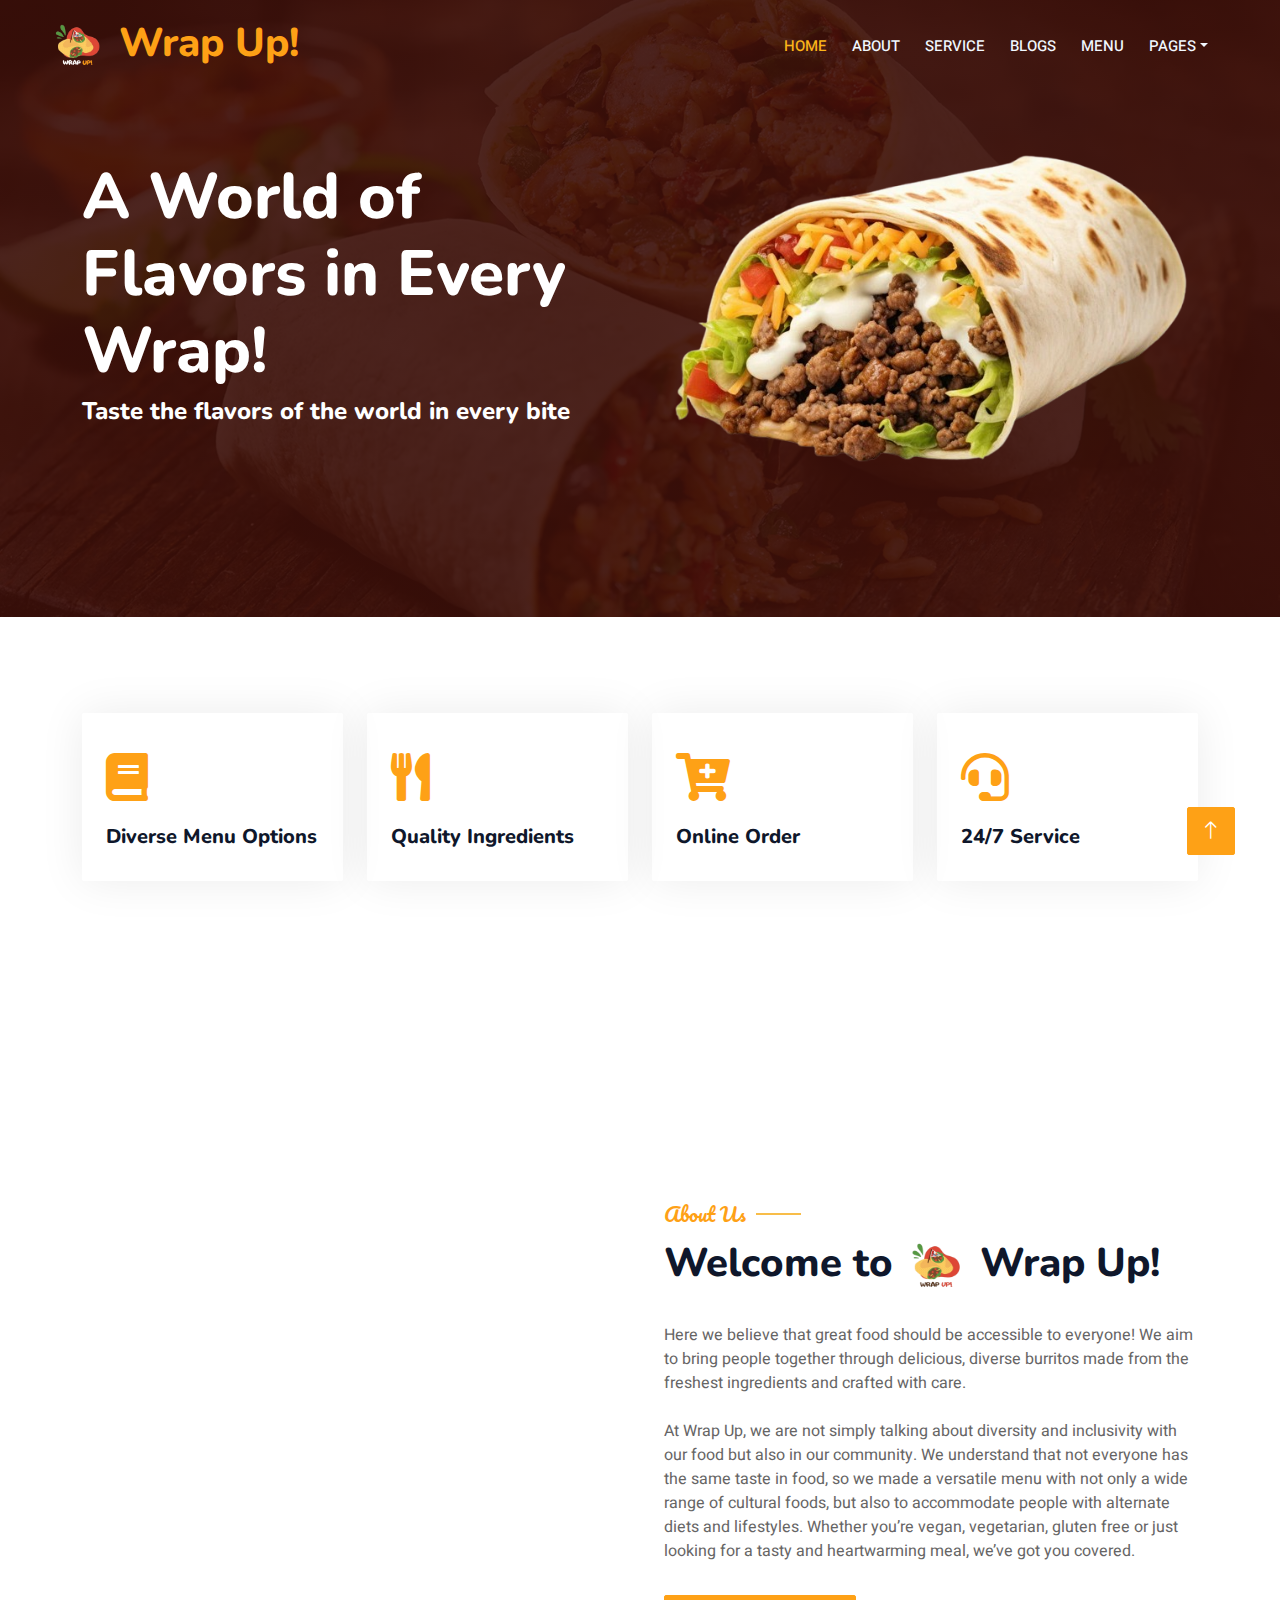
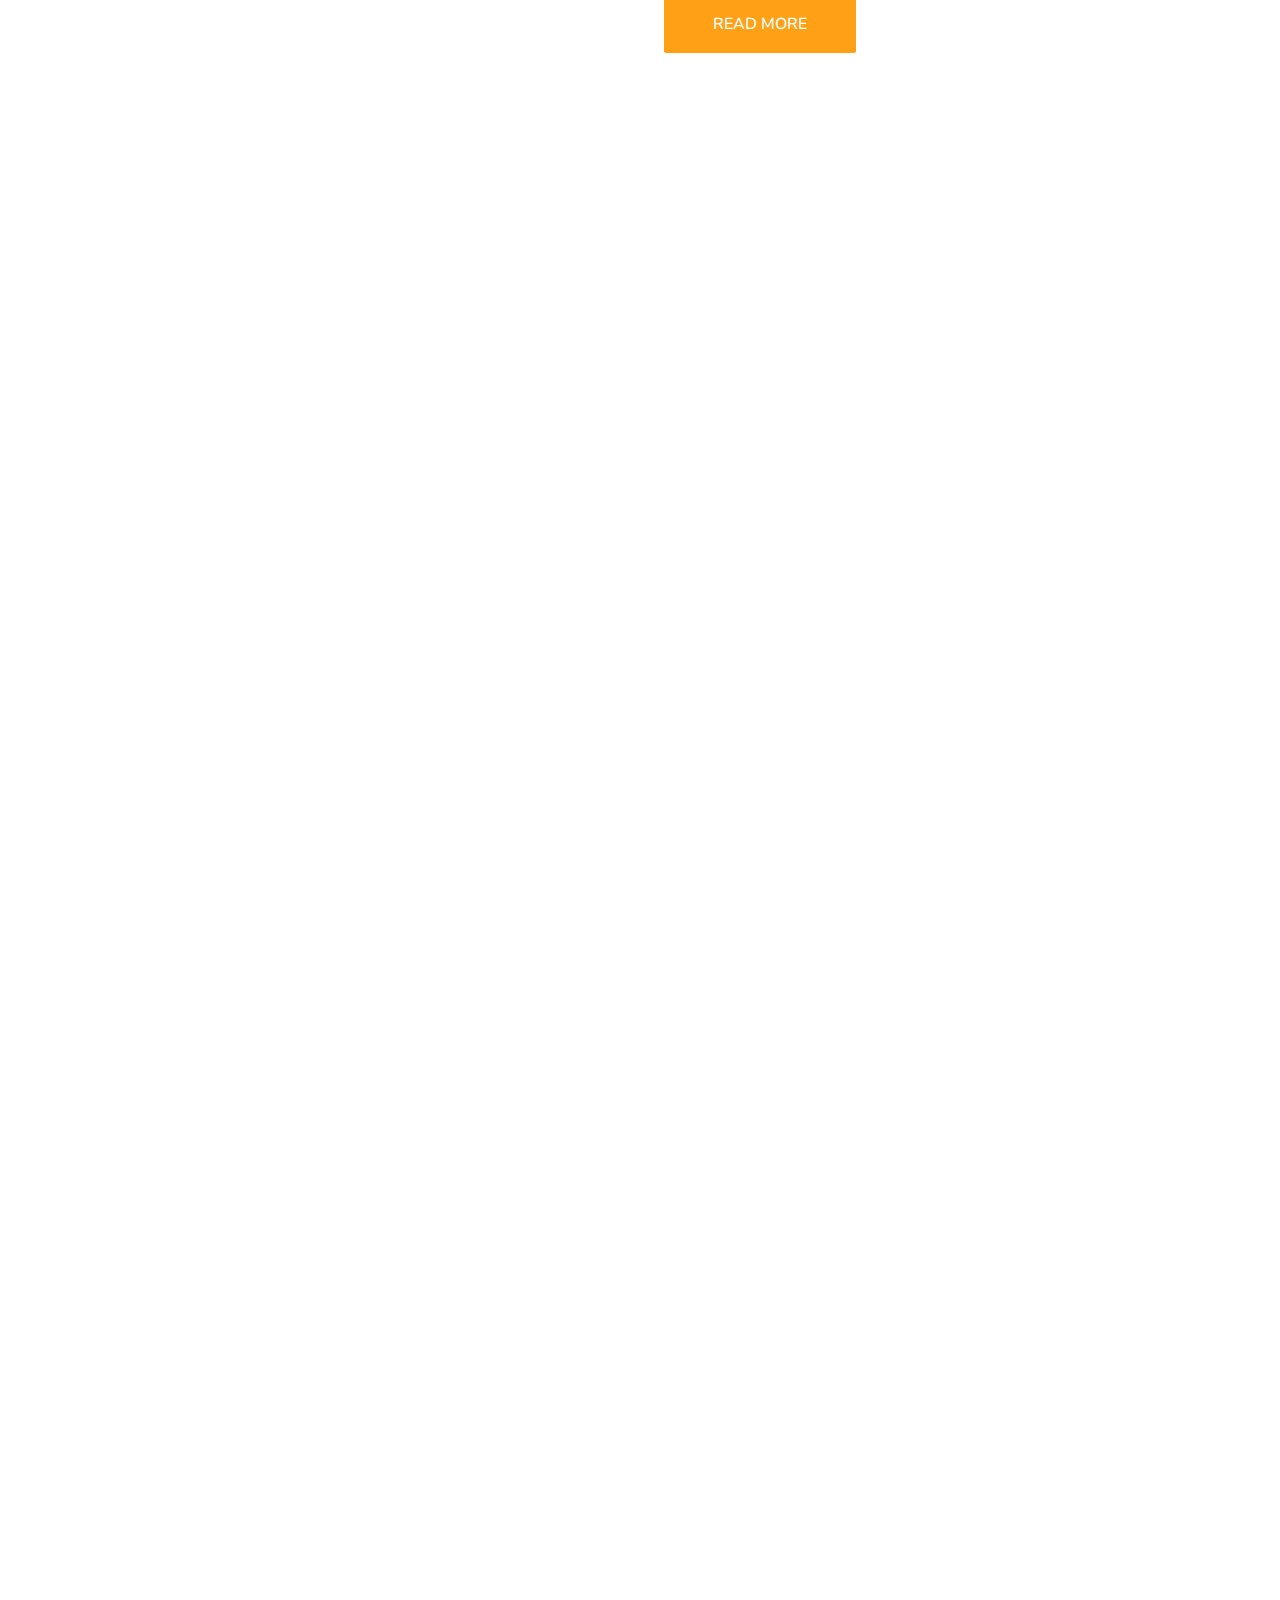
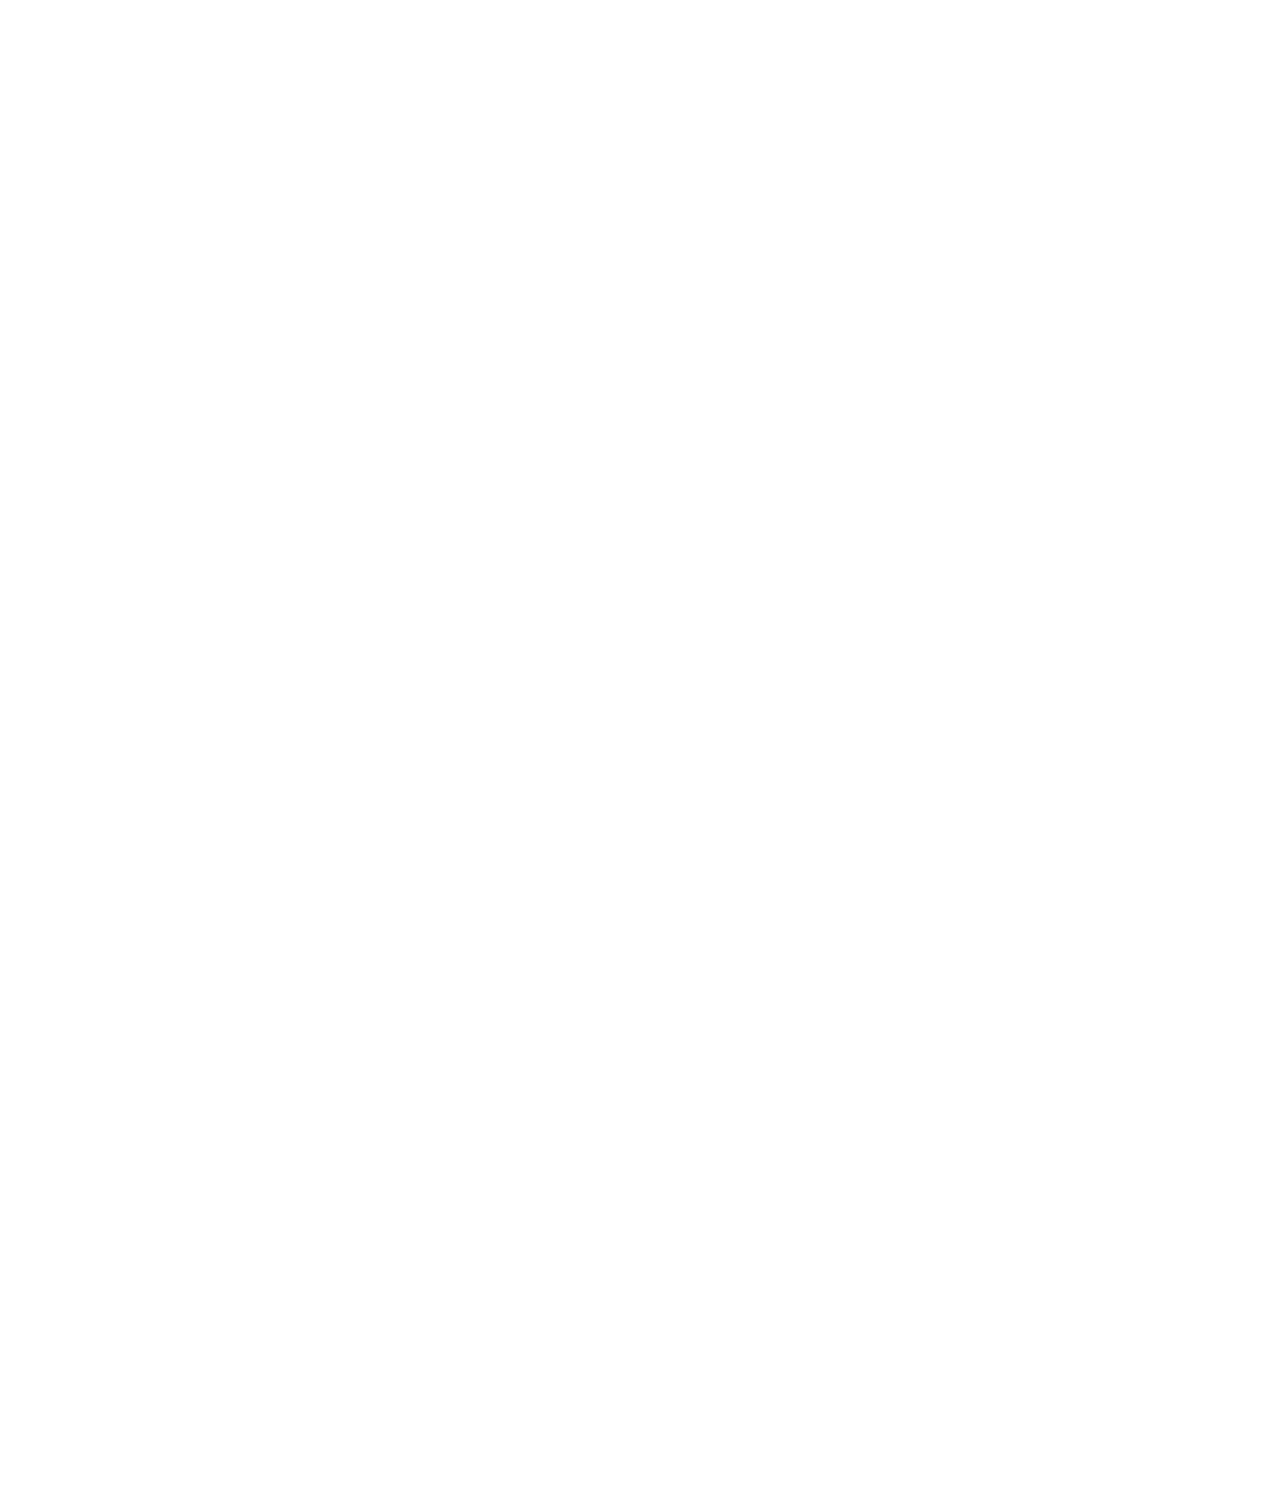
==== commit 230a2e09: "Add files via upload" ====
--- a/index.html
+++ b/index.html
@@ -75,7 +75,7 @@
                 <div class="container my-5 py-5">
                     <div class="row align-items-center g-5">
                         <div class="col-lg-6 text-center text-lg-start">
-                            <h1 class="display-3 text-white animated slideInLeft">A World of Flavors in<br>Every Wrap!</h1>
+                            <h1 class="display-3 text-white animated slideInLeft">A World of Flavors in Every Wrap!</h1>
                             <h4 class="text-white animated slideInLeft mb-4 pb-2">Taste the flavors of the world in every bite</h4>
                         </div>
                         <div class="col-lg-6 text-center text-lg-end overflow-hidden">
@@ -396,7 +396,7 @@
             <div class="col-lg-3 col-md-6 wow fadeInUp" data-wow-delay="0.5s">
                 <div class="team-item text-center rounded overflow-hidden">
                     <div class="rounded-circle overflow-hidden m-4">
-                        <img class="img-fluid" src="img/team-3.jpg" alt="">
+                        <img class="img-fluid" src="img/team-2.jpg" alt="">
                     </div>
                     <h5 class="mb-0">Barbara Llarena</h5>
                     <small>Creator</small>
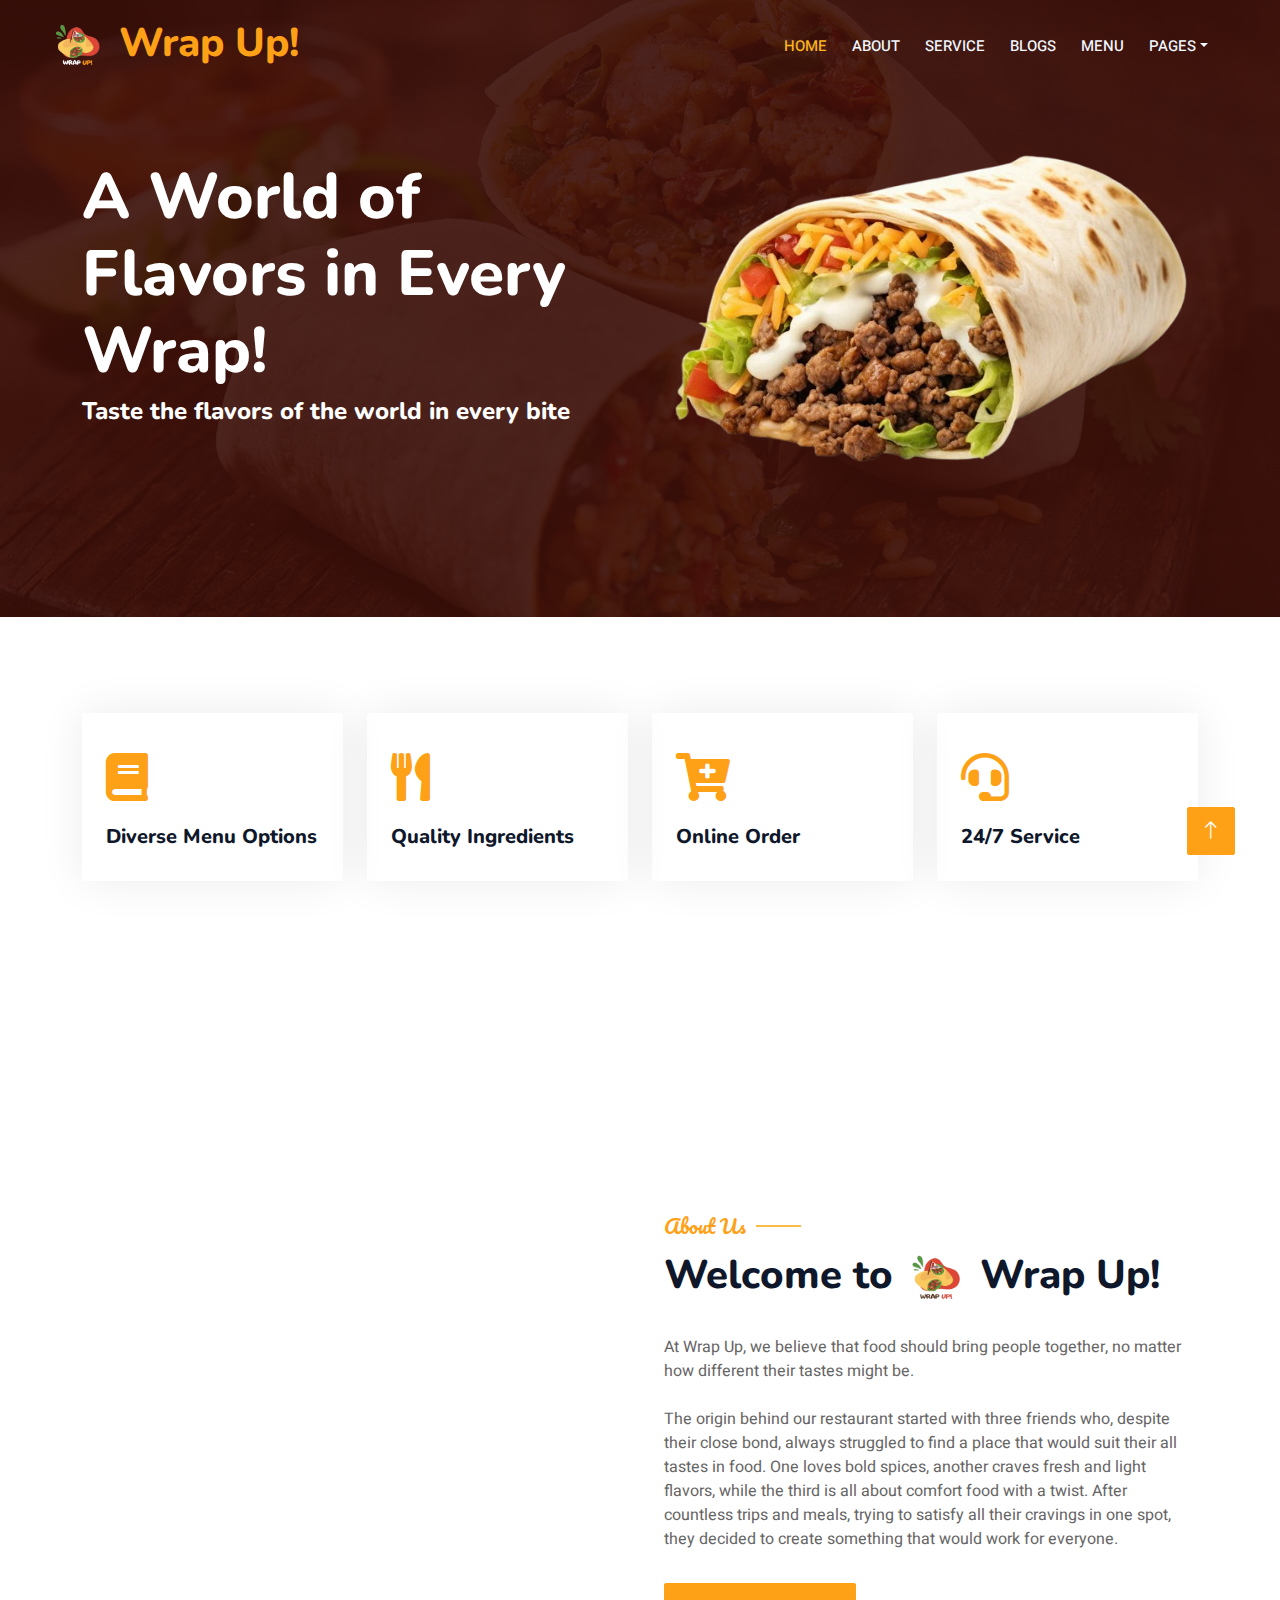
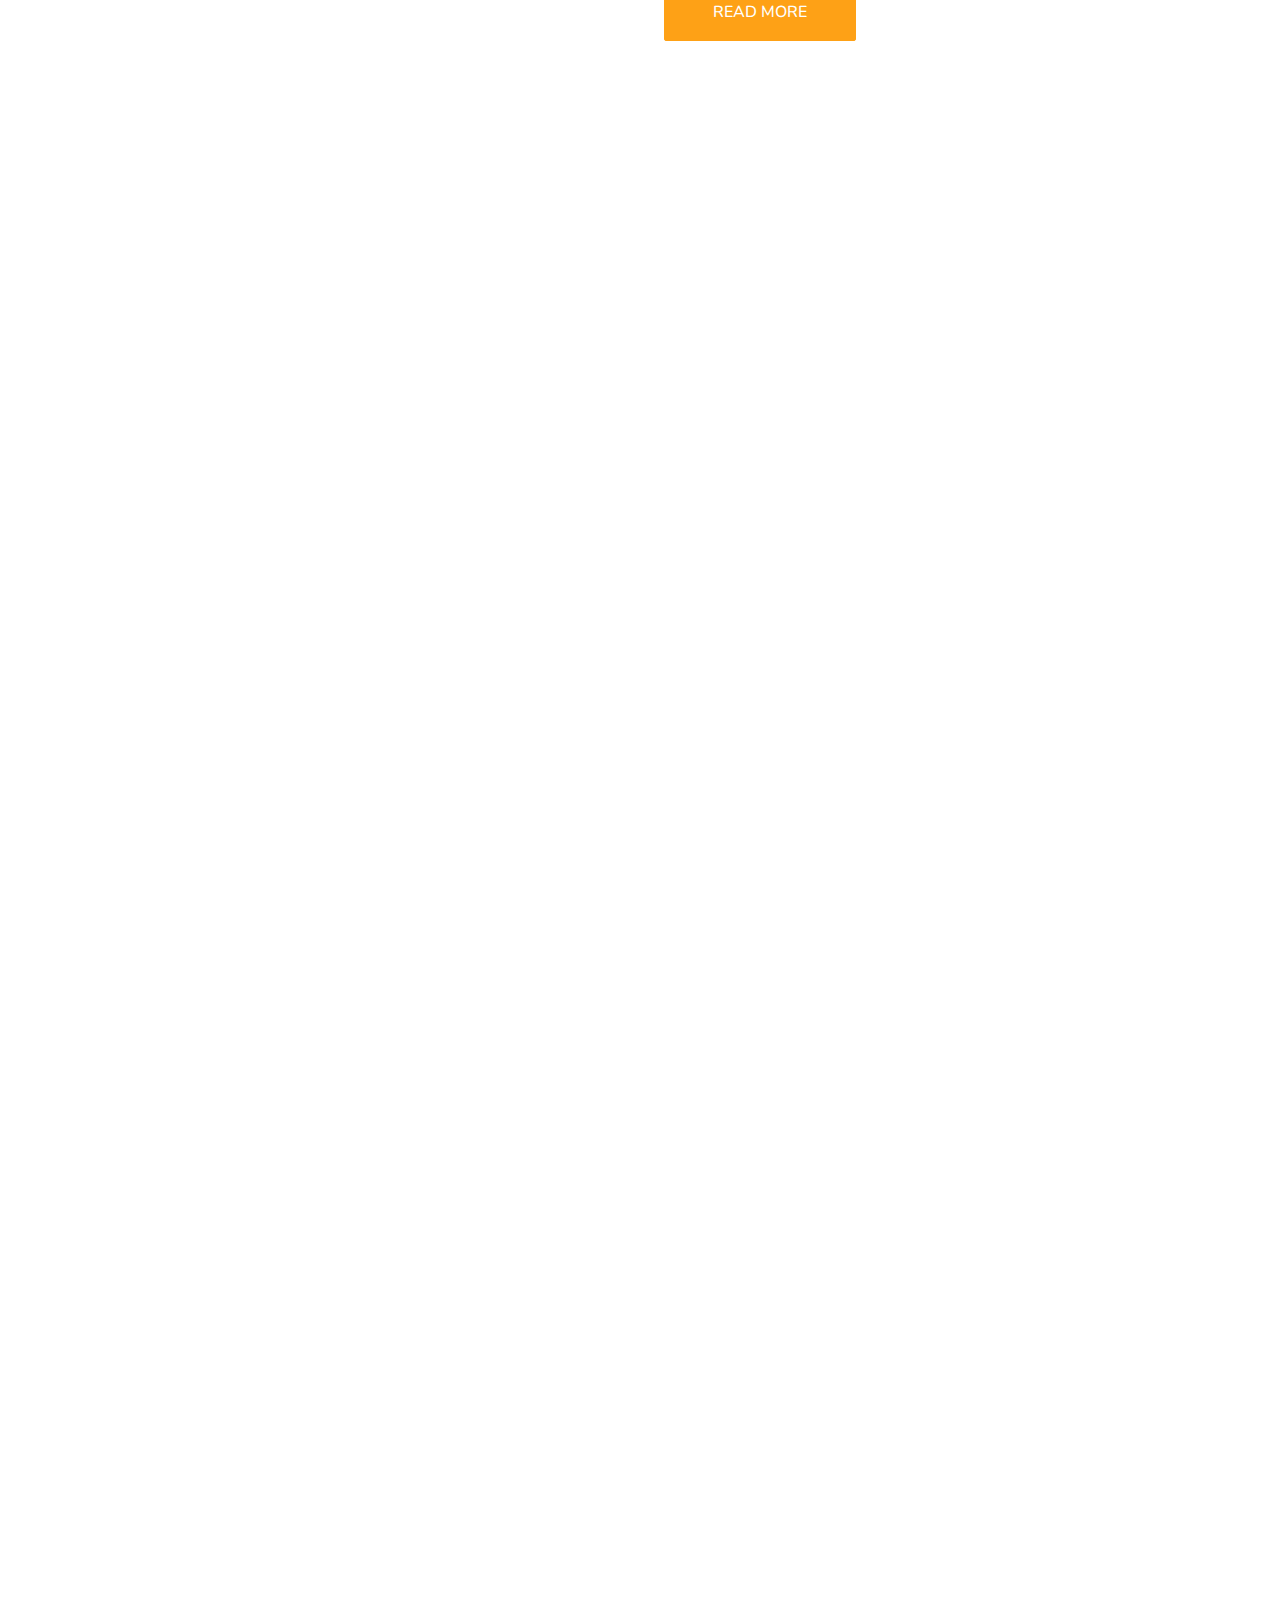
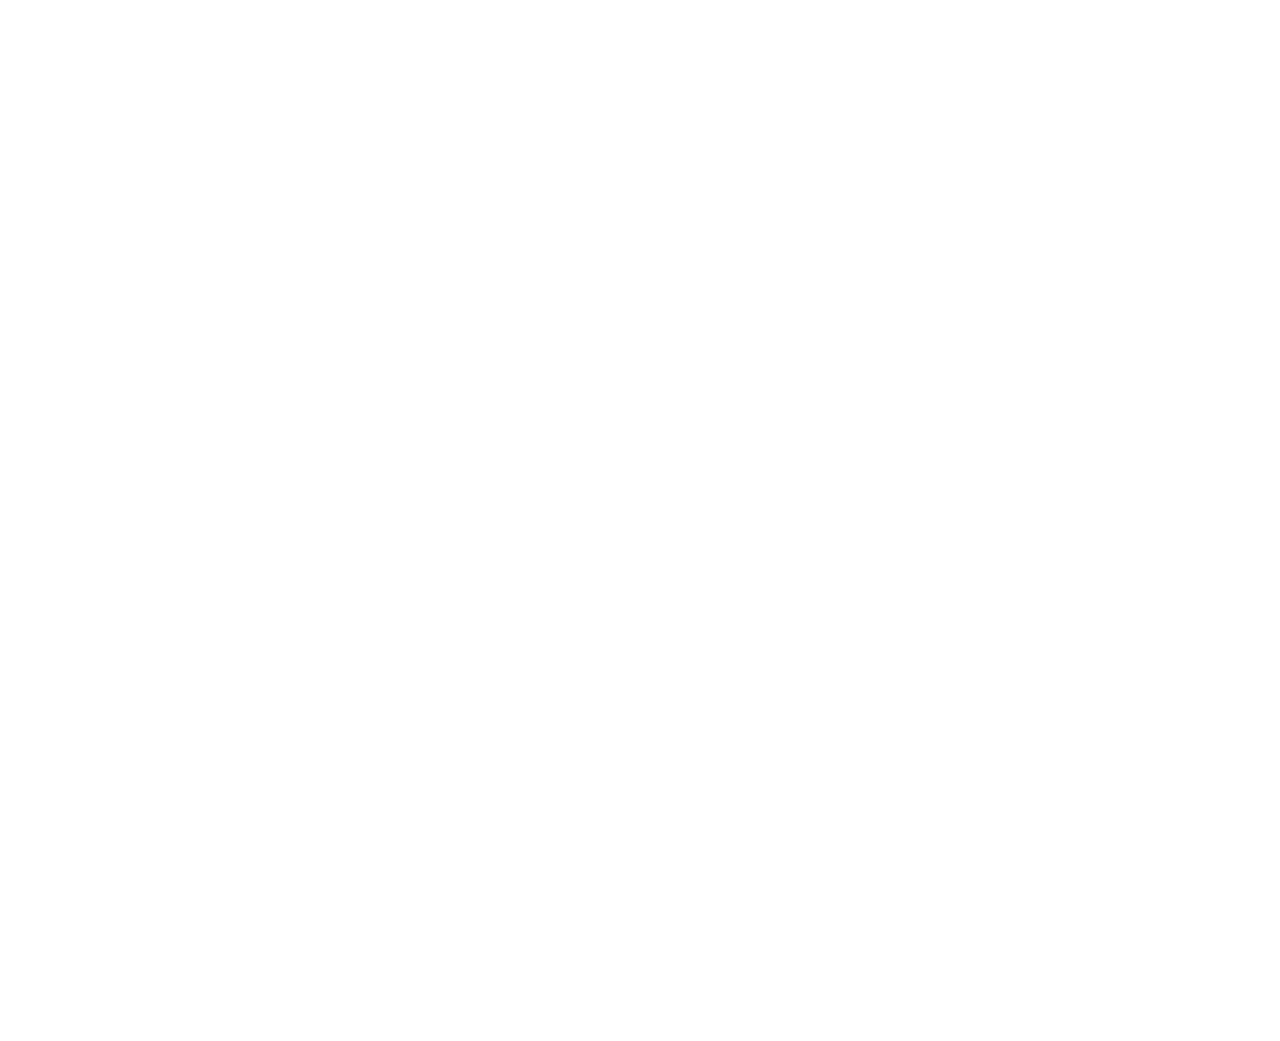
==== commit 84e0cd89: "Add files via upload" ====
--- a/index.html
+++ b/index.html
@@ -64,7 +64,6 @@
                             <a href="#" class="nav-link dropdown-toggle" data-bs-toggle="dropdown">Pages</a>
                             <div class="dropdown-menu m-0">
                                 <a href="team.html" class="dropdown-item">Our Team</a>
-                                <a href="testimonial.html" class="dropdown-item">Testimonial</a>
                             </div>
                         </div>
 		</div>
@@ -185,8 +184,8 @@
                     <div class="col-lg-6">
                         <h5 class="section-title ff-secondary text-start text-primary fw-normal">About Us</h5>
                         <h1 class="mb-4">Welcome to <img src= "img/WRAP_UP_LOGO.png"style="width:65px;height:65px;"> Wrap Up!</h1>
-                        <p class="mb-4">Here we believe that great food should be accessible to everyone! We aim to bring people together through delicious, diverse burritos made from the freshest ingredients and crafted with care.</p>
-                        <p class="mb-4">At Wrap Up, we are not simply talking about diversity and inclusivity with our food but also in our community. We understand that not everyone has the same taste in food, so we made a versatile menu with not only a wide range of cultural foods, but also to accommodate people with alternate diets and lifestyles. Whether you’re vegan, vegetarian, gluten free or just looking for a tasty and heartwarming meal, we’ve got you covered.</p>
+                        <p class="mb-4">At Wrap Up, we believe that food should bring people together, no matter how different their tastes might be.</p>
+                        <p class="mb-4">The origin behind our restaurant started with three friends who, despite their close bond, always struggled to find a place that would suit their all tastes in food. One loves bold spices, another craves fresh and light flavors, while the third is all about comfort food with a twist. After countless trips and meals, trying to satisfy all their cravings in one spot, they decided to create something that would work for everyone.</p>
 
                         <a class="btn btn-primary py-3 px-5 mt-2" href="about.html">Read More</a>
                     </div>
@@ -226,14 +225,14 @@
                 </div>
             </div>
 
-            <!-- Blog 3: Wrap your way: Celebrating Diversity in Every Bite -->
+            <!-- Blog 3: Wrap Up Partners Up With Albento -->
             <div class="col-lg-4 col-sm-6">
                 <div class="blog-container p-4 rounded shadow wow fadeInUp" data-wow-delay="0.4s">
-                    <h3>Wrap your way: Celebrating Diversity in Every Bite</h3>
+                    <h3>Wrap Up Partners Up With Albento</h3>
                     <p>
-                        Customizable wraps and sustainable food options.
+                        Wrap Up Partners Up With Albento in an exciting culinary collaboration.
                     </p>
-                    <a href="b" class="btn btn-primary mt-3">Read More</a>
+                    <a href="https://docs.google.com/document/d/1zZYK6T3QP5tGDsTs6F7QetP5eYv6-NPAhsaxIBiEA70/edit?usp=drivesdk" class="btn btn-primary mt-3">Read More</a>
                 </div>
             </div>
 
@@ -244,7 +243,7 @@
                     <p>
                         We, Wrap Up, a small local business, is going global!
                     </p>
-                    <a href="c" class="btn btn-primary mt-3">Read More</a>
+                    <a href="https://docs.google.com/document/d/1v7CRsE0hu9G8IdUE1nHTNbaXtpl2hqjQiPn4UTEzthU/edit?usp=drivesdk" class="btn btn-primary mt-3">Read More</a>
                 </div>
             </div>
 
@@ -253,9 +252,9 @@
                 <div class="blog-container p-4 rounded shadow wow fadeInUp" data-wow-delay="0.8s">
                     <h3>From the Kitchen to the Classroom</h3>
                     <p>
-                       	One of Wrap Up's goals and services is community engagement. We have conducted an event where we give out free food to students in public schools in need.
+                       	One of Wrap Up's core goals is to engage and support the local people who make our neighborhood special and different communities across the globe.
                     </p>
-                    <a href="d" class="btn btn-primary mt-3">Read More</a>
+                    <a href="https://docs.google.com/document/d/1Nvm9C5gB10TQGyafuGOg4srZqKqu5hbRXg1Ef6J0GyI/edit?usp=drivesdk" class="btn btn-primary mt-3">Read More</a>
                 </div>
             </div>
         </div>
@@ -382,7 +381,21 @@
             <div class="col-lg-3 col-md-6 wow fadeInUp" data-wow-delay="0.1s">
                 <div class="team-item text-center rounded overflow-hidden">
                     <div class="rounded-circle overflow-hidden m-4">
-                        <img class="img-fluid" src="img/team-1.jpg" alt="">
+                        <img class="img-fluid" src="img/barbiee.jpg" alt="">
+                    </div>
+                    <h5 class="mb-0">Barbara Llarena</h5>
+                    <small>Creator</small>
+                    <div class="d-flex justify-content-center mt-3">
+                        <a class="btn btn-square btn-primary mx-1" href=""><i class="fab fa-facebook-f"></i></a>
+                        <a class="btn btn-square btn-primary mx-1" href=""><i class="fab fa-twitter"></i></a>
+                        <a class="btn btn-square btn-primary mx-1" href=""><i class="fab fa-instagram"></i></a>
+                    </div>
+                </div>
+            </div>
+            <div class="col-lg-3 col-md-6 wow fadeInUp" data-wow-delay="0.5s">
+                <div class="team-item text-center rounded overflow-hidden">
+                    <div class="rounded-circle overflow-hidden m-4">
+                        <img class="img-fluid" src="img/asenathh.jpg" alt="">
                     </div>
                     <h5 class="mb-0">Asenath Duerme</h5>
                     <small>Creator</small>
@@ -393,20 +406,6 @@
                     </div>
                 </div>
             </div>
-            <div class="col-lg-3 col-md-6 wow fadeInUp" data-wow-delay="0.5s">
-                <div class="team-item text-center rounded overflow-hidden">
-                    <div class="rounded-circle overflow-hidden m-4">
-                        <img class="img-fluid" src="img/team-2.jpg" alt="">
-                    </div>
-                    <h5 class="mb-0">Barbara Llarena</h5>
-                    <small>Creator</small>
-                    <div class="d-flex justify-content-center mt-3">
-                        <a class="btn btn-square btn-primary mx-1" href=""><i class="fab fa-facebook-f"></i></a>
-                        <a class="btn btn-square btn-primary mx-1" href=""><i class="fab fa-twitter"></i></a>
-                        <a class="btn btn-square btn-primary mx-1" href=""><i class="fab fa-instagram"></i></a>
-                    </div>
-                </div>
-            </div>
             <div class="col-lg-3 col-md-6 wow fadeInUp" data-wow-delay="0.7s">
                 <div class="team-item text-center rounded overflow-hidden">
                     <div class="rounded-circle overflow-hidden m-4">
@@ -425,53 +424,6 @@
     </div>
 </div>
         <!-- Team End -->
-
-
-        <!-- Testimonial Start -->
-        <div class="container-xxl py-5 wow fadeInUp" data-wow-delay="0.1s">
-            <div class="container">
-                <div class="text-center">
-                    <h5 class="section-title ff-secondary text-center text-primary fw-normal">Testimonial</h5>
-                    <h1 class="mb-5">Our Clients Say!!!</h1>
-                </div>
-                <div class="owl-carousel testimonial-carousel">
-                    <div class="testimonial-item bg-transparent border rounded p-4">
-                        <i class="fa fa-quote-left fa-2x text-primary mb-3"></i>
-                        <p>Dolor et eos labore, stet justo sed est sed. Diam sed sed dolor stet amet eirmod eos labore diam</p>
-                        <div class="d-flex align-items-center">
-                            <img class="img-fluid flex-shrink-0 rounded-circle" src="img/testimonial-1.jpg" style="width: 50px; height: 50px;">
-                            <div class="ps-3">
-                                <h5 class="mb-1">Client Name</h5>
-                                <small>Profession</small>
-                            </div>
-                        </div>
-                    </div>
-                    <div class="testimonial-item bg-transparent border rounded p-4">
-                        <i class="fa fa-quote-left fa-2x text-primary mb-3"></i>
-                        <p>Dolor et eos labore, stet justo sed est sed. Diam sed sed dolor stet amet eirmod eos labore diam</p>
-                        <div class="d-flex align-items-center">
-                            <img class="img-fluid flex-shrink-0 rounded-circle" src="img/testimonial-2.jpg" style="width: 50px; height: 50px;">
-                            <div class="ps-3">
-                                <h5 class="mb-1">Client Name</h5>
-                                <small>Profession</small>
-                            </div>
-                        </div>
-                    </div>
-                    <div class="testimonial-item bg-transparent border rounded p-4">
-                        <i class="fa fa-quote-left fa-2x text-primary mb-3"></i>
-                        <p>Dolor et eos labore, stet justo sed est sed. Diam sed sed dolor stet amet eirmod eos labore diam</p>
-                        <div class="d-flex align-items-center">
-                            <img class="img-fluid flex-shrink-0 rounded-circle" src="img/testimonial-3.jpg" style="width: 50px; height: 50px;">
-                            <div class="ps-3">
-                                <h5 class="mb-1">Client Name</h5>
-                                <small>Profession</small>
-                            </div>
-                        </div>
-                    </div>
-                </div>
-            </div>
-        </div>
-        <!-- Testimonial End -->
         
 
         <!-- Footer Start -->
